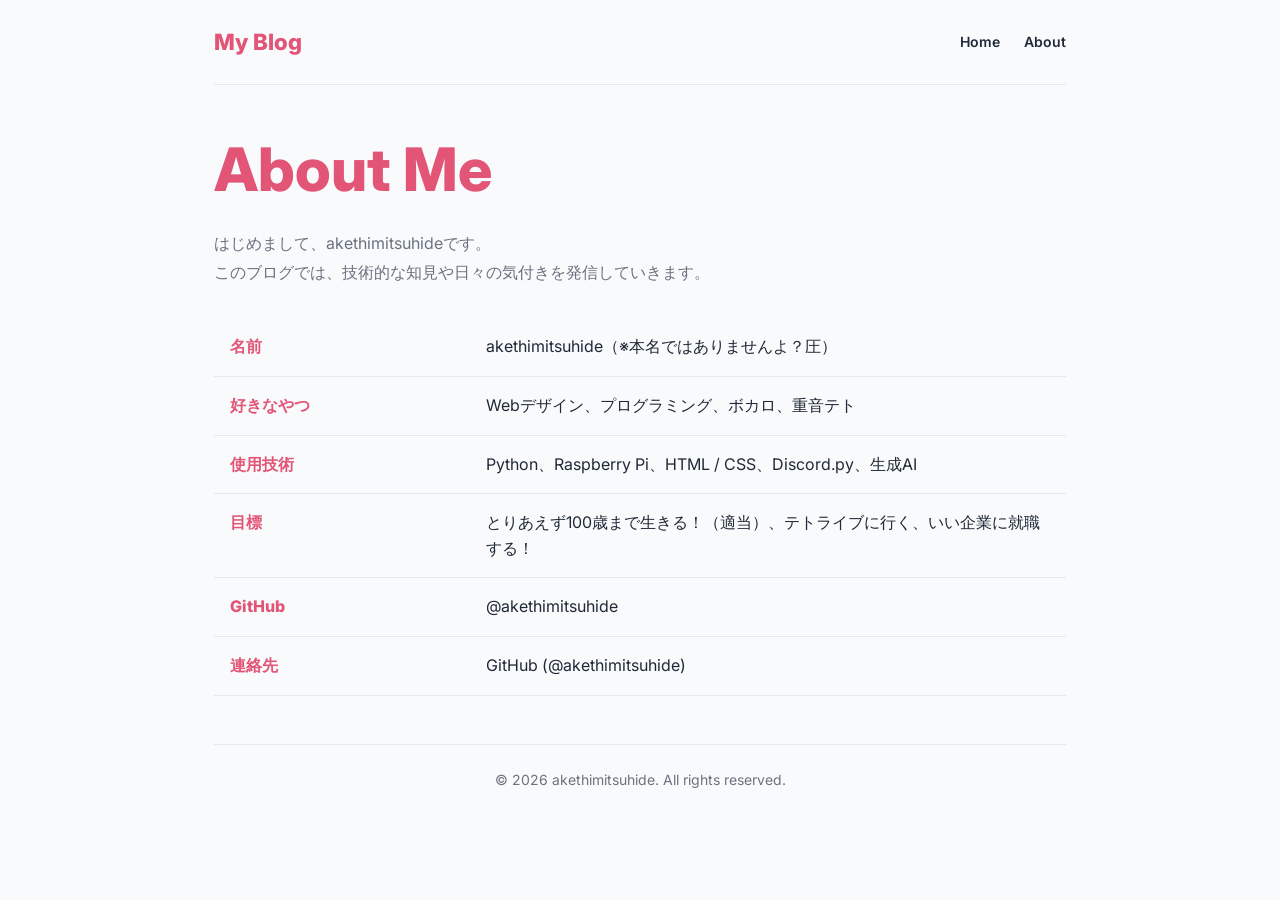
==== aboutme.html @ 8df49e34 "first commit" ====
<!DOCTYPE html>
<html lang="ja">
<head>
    <meta charset="utf-8" />
    <meta name="viewport" content="width=device-width, initial-scale=1.0" />
    <link rel="stylesheet" href="index.css">
    <title>About | akethimitsuhide's Blog</title>
    <meta name="description" content="akethimitsuhideのプロフィールページです。" />
    <meta property="og:title" content="About | akethimitsuhide's Blog" />
    <meta property="og:description" content="akethimitsuhideのプロフィールページです。" />
    <meta property="og:image" content="ogp.png" />
    <meta property="og:type" content="website" />
</head>
<body>
    <div class="container">
        <header class="site-header">
            <a href="index.html" class="site-title">My Blog</a>
            <nav class="site-nav">
                <a href="index.html">Home</a>
                <a href="aboutme.html">About</a>
            </nav>
        </header>

        <main class="site-main">
            <section class="about-section">
                <h1 class="welcome-title">About Me</h1>
                <p>
                    はじめまして、akethimitsuhideです。<br>
                    このブログでは、技術的な知見や日々の気付きを発信していきます。
                </p>

                <table class="about-table">
                    <tbody>
                        <tr>
                            <th>名前</th>
                            <td>akethimitsuhide（※本名ではありませんよ？圧）</td>
                        </tr>
                        <tr>
                            <th>好きなやつ</th>
                            <td>Webデザイン、プログラミング、ボカロ、重音テト</td>
                        </tr>
                        <tr>
                            <th>使用技術</th>
                            <td>Python、Raspberry Pi、HTML / CSS、Discord.py、生成AI</td>
                        </tr>
                        <tr>
                            <th>目標</th>
                            <td>とりあえず100歳まで生きる！（適当）、テトライブに行く、いい企業に就職する！</td>
                        </tr>
                        <tr>
                            <th>GitHub</th>
                            <td>
                                <a href="https://github.com/akethimitsuhide" target="_blank" rel="noopener noreferrer">
                                    @akethimitsuhide
                                </a>
                            </td>
                        </tr>
                        <tr>
                            <th>連絡先</th>
                            <td>
                                <a href="https://github.com/akethimitsuhide" target="_blank" rel="noopener noreferrer">
                                    GitHub (@akethimitsuhide)
                                </a>
                            </td>
                        </tr>
                    </tbody>
                </table>
            </section>
        </main>

        <footer class="site-footer">
            <p>&copy; 2026 akethimitsuhide. All rights reserved.</p>
        </footer>
    </div>
</body>
</html>
---- index.css ----
@import url('https://fonts.googleapis.com/css2?family=Inter:wght@400;600;800&display=swap');

/* ===== グローバルリセット ===== */
*, *::before, *::after {
  margin: 0;
  padding: 0;
  box-sizing: border-box;
}

/* ===== ライトモード（デフォルト） ===== */
:root {
  --bg-color: #f9fafb;
  --text-color: #1f2937;
  --text-muted: #6b7280;
  --border-color: #e5e7eb;
  --primary-color: #e25577; /* ピンク色 */
  --hover-color: #007BFF;   /* 青色 */
}

/* ===== ダークモード ===== */
/* バグ修正: @media の {} が抜けていた・margin/padding/box-sizing は :root に書けない */
@media (prefers-color-scheme: dark) {
  :root {
    --bg-color: #111827;
    --text-color: #f3f4f6;
    --text-muted: #9ca3af;
    --border-color: #374151;
  }
}

/* ===== ベース ===== */
body {
  font-family: 'Inter', sans-serif;
  background-color: var(--bg-color);
  color: var(--text-color);
  line-height: 1.6;
  display: flex;
  flex-direction: column;
  min-height: 100vh;
}

a {
  color: inherit;
  text-decoration: none;
}

a:hover {
  color: var(--hover-color);
}

/* ===== レイアウト ===== */
.container {
  width: 100%;
  max-width: 900px;
  margin: 0 auto;
  padding: 0 1.5rem;
}

/* ===== ヘッダー ===== */
.site-header {
  display: flex;
  justify-content: space-between;
  align-items: center;
  padding: 1.5rem 0;
  border-bottom: 1px solid var(--border-color);
  gap: 1rem;
}

.site-title {
  font-size: 1.4rem;
  font-weight: 800;
  color: var(--primary-color);
  white-space: nowrap;
}

.site-nav {
  display: flex;
  gap: 1.5rem;
  font-size: 0.875rem;
  font-weight: 600;
  flex-wrap: wrap;
}

/* ===== メインコンテンツ ===== */
.site-main {
  flex-grow: 1;
  padding: 3rem 0;
}

/* ===== Welcome Section ===== */
.welcome-section {
  text-align: center;
  margin-bottom: 4rem;
  padding: 3rem 0;
}

.welcome-title {
  font-size: clamp(2rem, 5vw, 3.75rem);
  font-weight: 800;
  color: var(--primary-color);
  margin-bottom: 1.5rem;
  line-height: 1.2;
}

.welcome-text {
  font-size: 1.125rem;
  color: var(--text-muted);
  max-width: 600px;
  margin: 0 auto;
}

/* ===== セクションタイトル ===== */
.section-title {
  font-size: 1.5rem;
  font-weight: 800;
  margin-bottom: 1.5rem;
  border-left: 4px solid var(--primary-color);
  padding-left: 0.75rem;
}

/* ===== 記事グリッド ===== */
.posts-grid {
  display: flex;
  flex-direction: column;
  border-top: 1px solid var(--border-color);
}

/* ===== 記事カード ===== */
.post-card {
  display: flex;
  flex-direction: column;
  padding: 1.25rem 0;
  border-bottom: 1px solid var(--border-color);
}

.post-category {
  font-size: 0.75rem;
  font-weight: 600;
  text-transform: uppercase;
  letter-spacing: 0.05em;
  margin-bottom: 0.5rem;
  color: var(--primary-color);
}

.post-title {
  font-size: 1.125rem;
  font-weight: 800;
  margin-bottom: 0.75rem;
  line-height: 1.4;
}

.post-title:hover {
  color: var(--hover-color);
}

.post-excerpt {
  font-size: 0.875rem;
  color: var(--text-muted);
  margin-bottom: 1rem;
  flex-grow: 1;
  display: -webkit-box;
  -webkit-line-clamp: 3;
  line-clamp: 3;
  -webkit-box-orient: vertical;
  overflow: hidden;
}

.post-date {
  font-size: 0.75rem;
  color: var(--text-muted);
  margin-top: 0.5rem;
}

/* ===== About セクション ===== */
.about-section p {
  color: var(--text-muted);
  margin-bottom: 1rem;
  font-size: 1rem;
  line-height: 1.8;
}

.about-table {
  width: 100%;
  margin-top: 2rem;
  border-collapse: collapse;
}

.about-table th,
.about-table td {
  text-align: left;
  padding: 1rem;
  border-bottom: 1px solid var(--border-color);
  vertical-align: top;
}

.about-table th {
  font-weight: 800;
  width: 30%;
  color: var(--primary-color);
  white-space: nowrap;
}

/* モバイルではテーブルをスタック表示 */
@media (max-width: 480px) {
  .about-table,
  .about-table tbody,
  .about-table tr,
  .about-table th,
  .about-table td {
    display: block;
    width: 100%;
  }

  .about-table th {
    padding-bottom: 0.25rem;
    border-bottom: none;
  }

  .about-table td {
    padding-top: 0.25rem;
  }
}

/* ===== 記事ページ ===== */
.post-header {
  margin-bottom: 2.5rem;
  padding-bottom: 1.5rem;
  border-bottom: 1px solid var(--border-color);
}

.post-title-full {
  font-size: clamp(1.5rem, 4vw, 2.25rem);
  font-weight: 800;
  line-height: 1.3;
  margin: 0.5rem 0 1rem;
}

.post-body {
  font-size: 1rem;
  line-height: 1.9;
  max-width: 680px;
}

.post-body p {
  margin-bottom: 1.5rem;
}

.post-section-title {
  font-size: 1.2rem;
  font-weight: 800;
  margin: 2.5rem 0 1rem;
  padding-left: 0.75rem;
  border-left: 4px solid var(--primary-color);
}

/* 強調したい一文に使うクラス（旧 .bigger） */
.post-highlight {
  font-size: 1.15rem;
  font-weight: 600;
  color: var(--primary-color);
  margin: 1.25rem 0;
}

.post-footer {
  margin-top: 3rem;
  padding-top: 1.5rem;
  border-top: 1px solid var(--border-color);
  font-size: 0.875rem;
}

/* ===== 記事内画像 ===== */
.post-images {
  display: flex;
  flex-wrap: wrap;
  gap: 0.5rem;
  margin: 1.5rem 0;
}

.post-img {
  height: 180px;
  width: auto;
  max-width: 100%;
  border-radius: 0.375rem;
  display: block;
}

@media (max-width: 480px) {
  .post-img {
    height: 120px;
  }
}

.post-subsection-title {
  font-size: 1rem;
  font-weight: 800;
  margin: 2rem 0 0.75rem;
  color: var(--text-color);
}

.post-list {
  padding-left: 1.5rem;
  margin: 1rem 0 1.5rem;
  display: flex;
  flex-direction: column;
  gap: 0.4rem;
}

.post-list li {
  font-size: 0.95rem;
  line-height: 1.6;
}

.post-body code {
  font-family: monospace;
  font-size: 0.9em;
  background-color: var(--border-color);
  padding: 0.1em 0.4em;
  border-radius: 0.25rem;
}

/* ===== ライトボックス ===== */
.lightbox-overlay {
  display: none;
  position: fixed;
  inset: 0;
  background: rgba(0, 0, 0, 0.85);
  z-index: 1000;
  cursor: pointer;
  align-items: center;
  justify-content: center;
}

.lightbox-overlay.open {
  display: flex;
}

.lightbox-img {
  max-width: 90vw;
  max-height: 90vh;
  border-radius: 0.5rem;
  cursor: default;
}

.lightbox-close {
  position: fixed;
  top: 1.25rem;
  right: 1.5rem;
  color: #fff;
  font-size: 2rem;
  line-height: 1;
  cursor: pointer;
  user-select: none;
}

/* ===== フッター ===== */
.site-footer {
  text-align: center;
  padding: 1.5rem 0;
  font-size: 0.875rem;
  color: var(--text-muted);
  border-top: 1px solid var(--border-color);
}
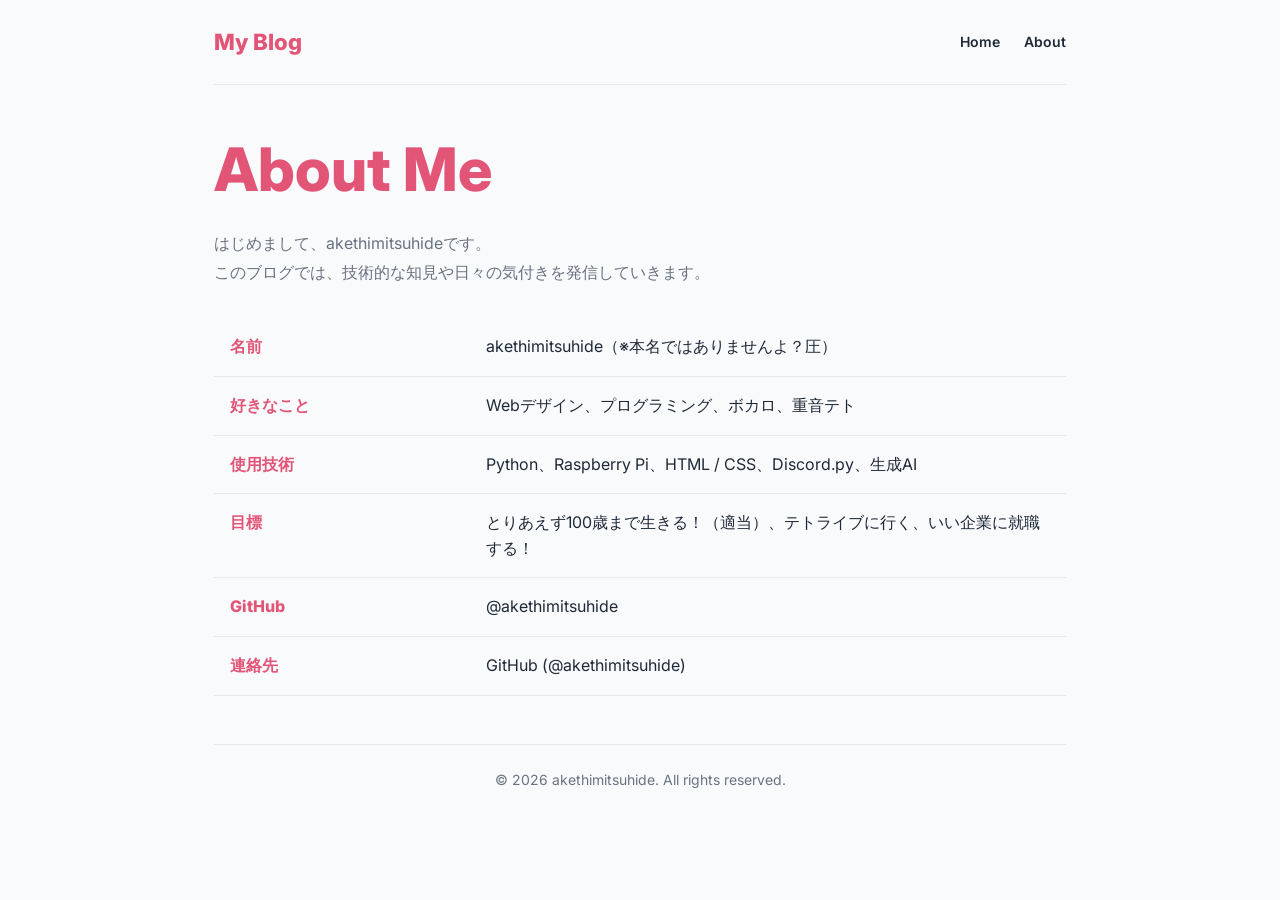
==== commit ed542086: "feat: 全ページにfaviconを設定" ====
--- a/aboutme.html
+++ b/aboutme.html
@@ -4,6 +4,7 @@
     <meta charset="utf-8" />
     <meta name="viewport" content="width=device-width, initial-scale=1.0" />
     <link rel="stylesheet" href="index.css">
+    <link rel="icon" href="favicon.ico" type="image/x-icon" />
     <title>About | akethimitsuhide's Blog</title>
     <meta name="description" content="akethimitsuhideのプロフィールページです。" />
     <meta property="og:title" content="About | akethimitsuhide's Blog" />
@@ -36,7 +37,7 @@
                             <td>akethimitsuhide（※本名ではありませんよ？圧）</td>
                         </tr>
                         <tr>
-                            <th>好きなやつ</th>
+                            <th>好きなこと</th>
                             <td>Webデザイン、プログラミング、ボカロ、重音テト</td>
                         </tr>
                         <tr>
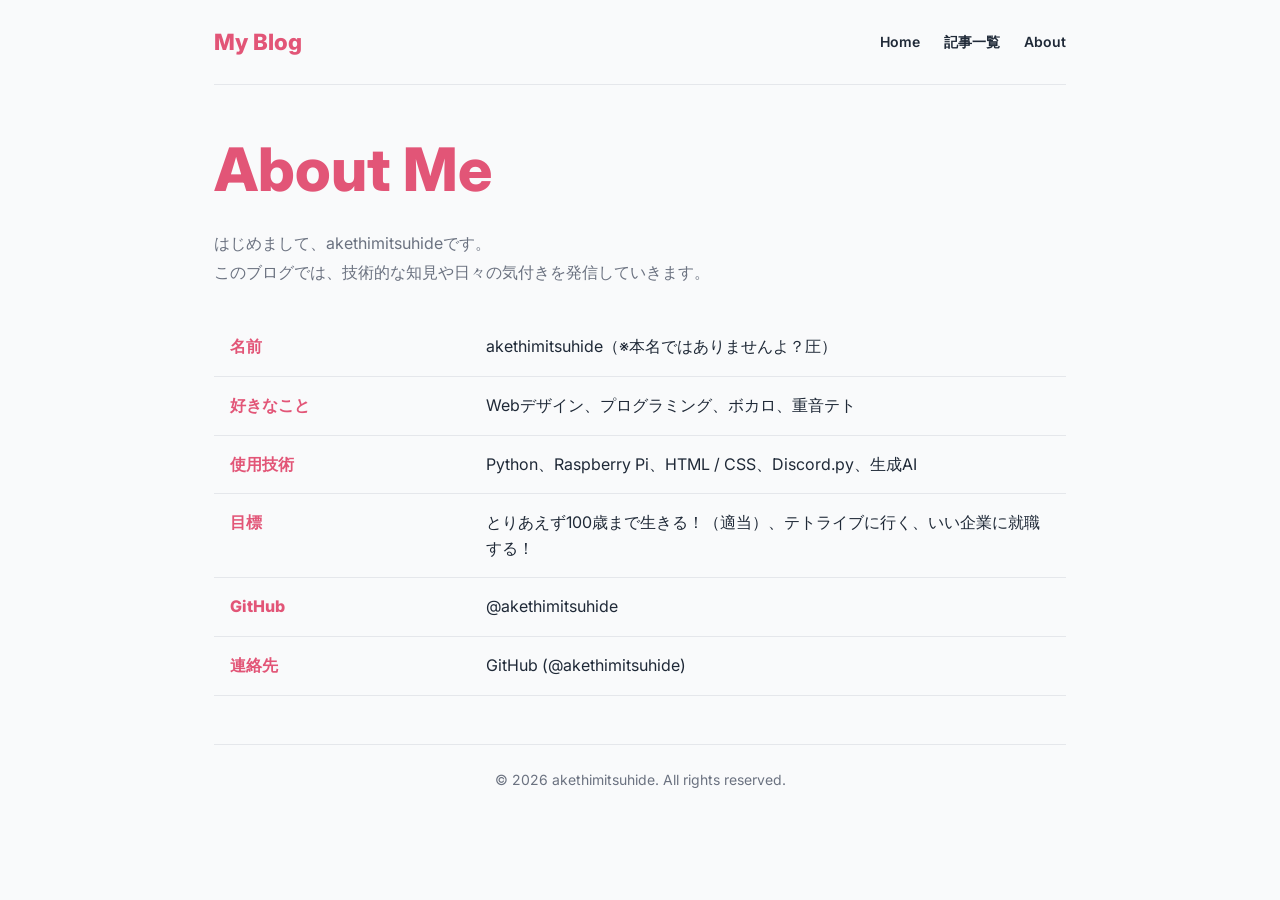
==== commit c116c698: "feat: 記事一覧ページ追加・全ページナビに記事一覧リンクを追加 feat: ichiran.html を新規作成（全記事一覧） feat: 全ページのナビに「記事一覧」リンクを追加 feat: i" ====
--- a/aboutme.html
+++ b/aboutme.html
@@ -18,6 +18,7 @@
             <a href="index.html" class="site-title">My Blog</a>
             <nav class="site-nav">
                 <a href="index.html">Home</a>
+                <a href="ichiran.html">記事一覧</a>
                 <a href="aboutme.html">About</a>
             </nav>
         </header>
